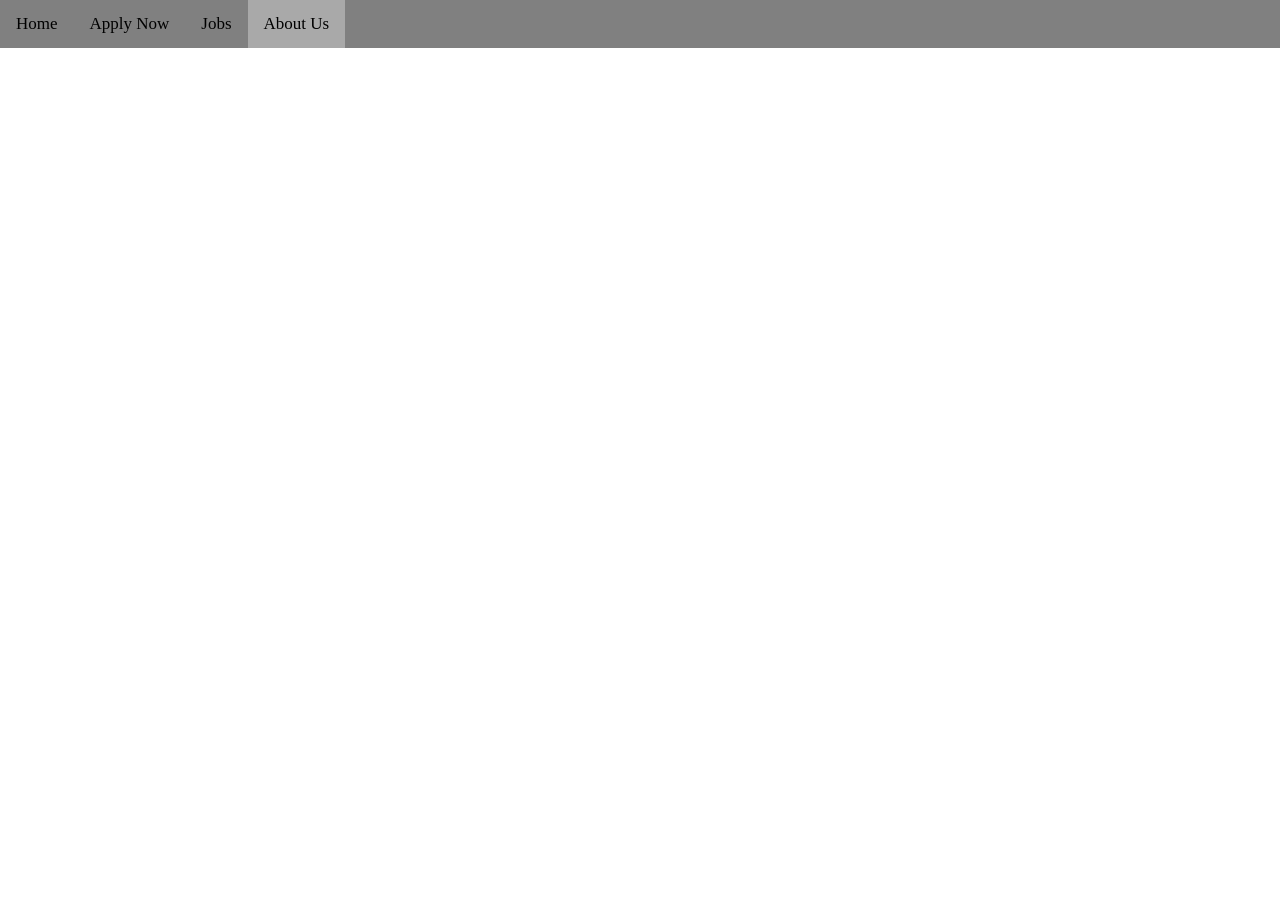
==== about.html @ 86ea4095 "Basic menu bar for about.html and the css to go with it implemented. Probably best to copy the bar i" ====
<!DOCTYPE html>
<html lang="en">
<head>
    <meta charset="utf-8">
    <meta name="description" content="About page">
    <meta name="keywords" content="HTML, CSS, About">
    <meta name="author" content="Max Ryan">
    <link rel="stylesheet" type="text/css" href="style.css">
    <title>About</title>
</head>
<body>
<!--Top navigation bar-->
<div class="topnav">
    <a href="index.html">Home</a>
    <a href="apply.html">Apply Now</a>
    <a href="jobs.html">Jobs</a>
    <a class="active" href="about.html">About Us</a>
</div>
</body>
</html>
---- style.css ----
/* remove all padding and margins */
*{
    margin:	0;
    padding: 0;
    box-sizing: border-box;
}

/* navigation menu bar color */
.topnav {
    background-color: grey;
    overflow: hidden;
}

/* style the links inside the bar */
.topnav a {
    float: left;
    color: black;
    text-align: center;
    padding: 14px 16px;
    text-decoration: none;
    font-size: 17px;
}

.topnav a:hover {
    background-color: white;
    color: black;
}

.topnav a.active {
    background-color: darkgrey;
    color: black;
}
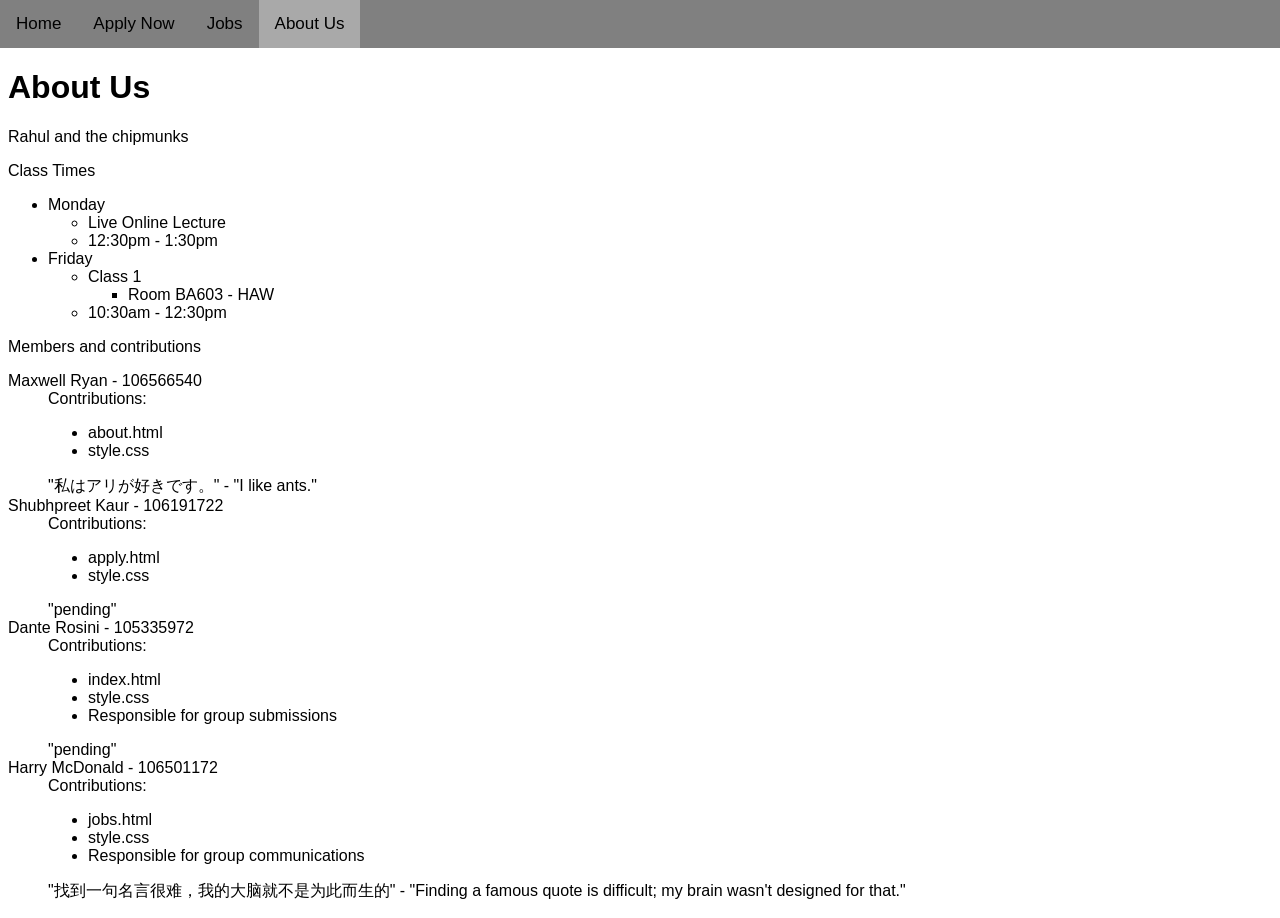
==== commit f785b485: "About page half completed. - Some quotes missing - Group photo still missing - Fun facts table still" ====
--- a/about.html
+++ b/about.html
@@ -9,12 +9,73 @@
     <title>About</title>
 </head>
 <body>
-<!--Top navigation bar-->
+
+<!-- Top navigation bar -->
 <div class="topnav">
     <a href="index.html">Home</a>
     <a href="apply.html">Apply Now</a>
     <a href="jobs.html">Jobs</a>
     <a class="active" href="about.html">About Us</a>
 </div>
+
+<!-- Main page content -->
+<div class="content">
+    <h1>About Us</h1>
+    <p>Rahul and the chipmunks</p>
+    <p>Class Times</p>
+    <ul>
+        <li>Monday
+            <ul>
+                <li>Live Online Lecture</li>
+                <li>12:30pm - 1:30pm</li>
+            </ul>
+        </li>
+        <li>Friday
+            <ul>
+                <li>Class 1
+                    <ul>
+                        <li>Room BA603 - HAW</li>
+                    </ul>
+                </li>
+                <li>10:30am - 12:30pm</li>
+            </ul>
+        </li>
+    </ul>
+    <p>Members and contributions</p>
+    <dl>
+        <dt>Maxwell Ryan - 106566540</dt>
+        <dd>Contributions:
+            <ul>
+                <li>about.html</li>
+                <li>style.css</li>
+            </ul>
+        </dd>
+        <dd>"私はアリが好きです。" - "I like ants."</dd>
+        <dt>Shubhpreet Kaur - 106191722</dt>
+        <dd>Contributions:
+            <ul>
+                <li>apply.html</li>
+                <li>style.css</li>
+            </ul>
+        <dd>"pending"</dd>
+        <dt>Dante Rosini - 105335972</dt>
+        <dd>Contributions:
+            <ul>
+                <li>index.html</li>
+                <li>style.css</li>
+                <li>Responsible for group submissions</li>
+            </ul>
+        <dd>"pending"</dd>
+        <dt>Harry McDonald - 106501172</dt>
+        <dd>Contributions:
+            <ul>
+                <li>jobs.html</li>
+                <li>style.css</li>
+                <li>Responsible for group communications</li>
+            </ul>
+        <dd>"找到一句名言很难，我的大脑就不是为此而生的" - "Finding a famous quote is difficult; my brain wasn't designed for that."</dd>
+    </dl>
+</div>
+
 </body>
 </html>
--- a/style.css
+++ b/style.css
@@ -1,17 +1,16 @@
-/* remove all padding and margins */
-*{
-    margin:	0;
-    padding: 0;
-    box-sizing: border-box;
+/* page defaults */
+body {
+    margin: 0;
+    font-family: Arial, sans-serif;
 }
 
-/* navigation menu bar color */
+/* navigation menu bar */
 .topnav {
     background-color: grey;
     overflow: hidden;
 }
 
-/* style the links inside the bar */
+/* links inside the navigation bar */
 .topnav a {
     float: left;
     color: black;
@@ -21,12 +20,19 @@
     font-size: 17px;
 }
 
+/* hover effect */
 .topnav a:hover {
     background-color: white;
     color: black;
 }
 
+/* active page link */
 .topnav a.active {
     background-color: darkgrey;
     color: black;
+}
+
+/* main page content */
+.content {
+    margin: 8px;
 }
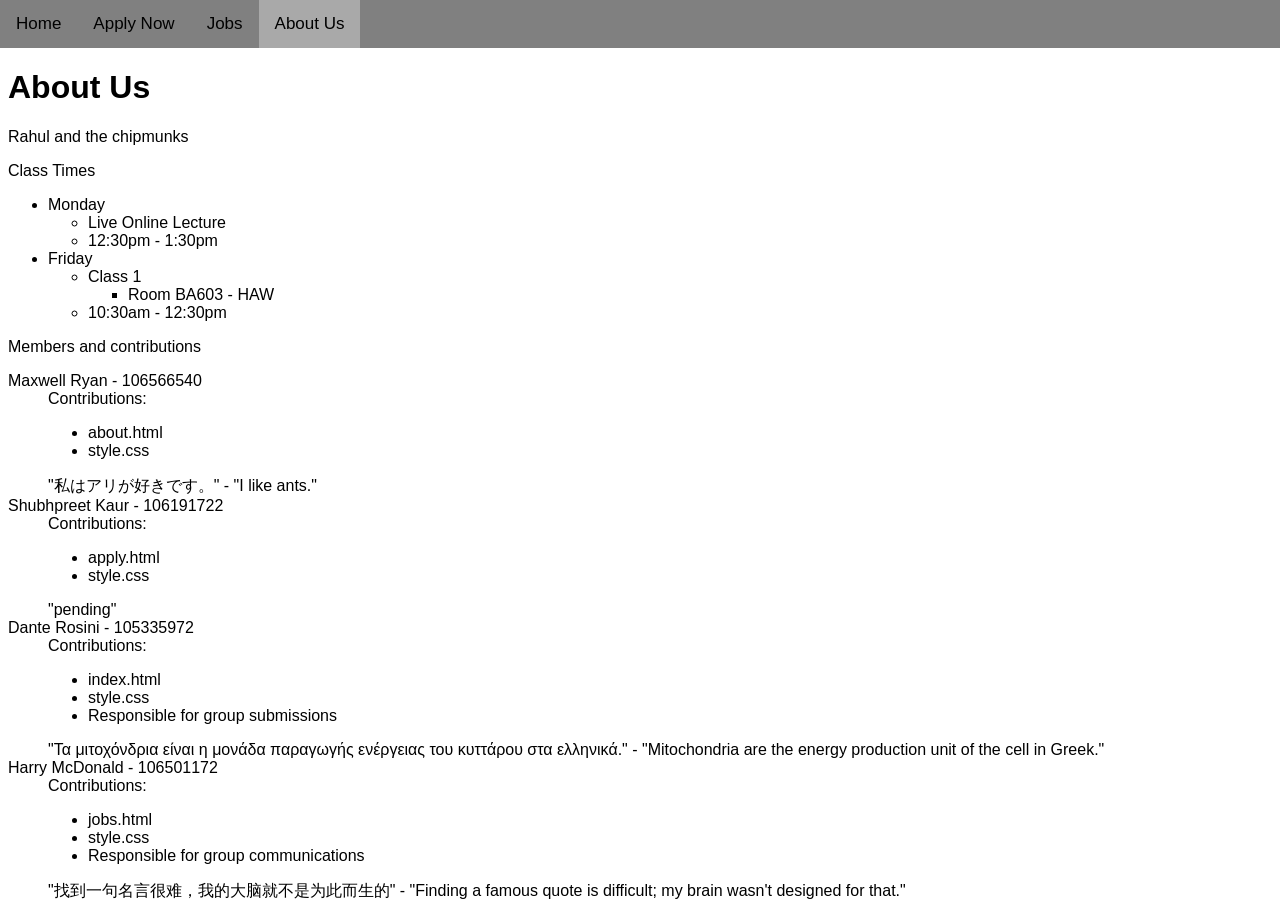
==== commit 88d9ad88: "Added Dante's quote to the about.html page" ====
--- a/about.html
+++ b/about.html
@@ -65,7 +65,7 @@
                 <li>style.css</li>
                 <li>Responsible for group submissions</li>
             </ul>
-        <dd>"pending"</dd>
+        <dd>"Τα μιτοχόνδρια είναι η μονάδα παραγωγής ενέργειας του κυττάρου στα ελληνικά." - "Mitochondria are the energy production unit of the cell in Greek."</dd>
         <dt>Harry McDonald - 106501172</dt>
         <dd>Contributions:
             <ul>
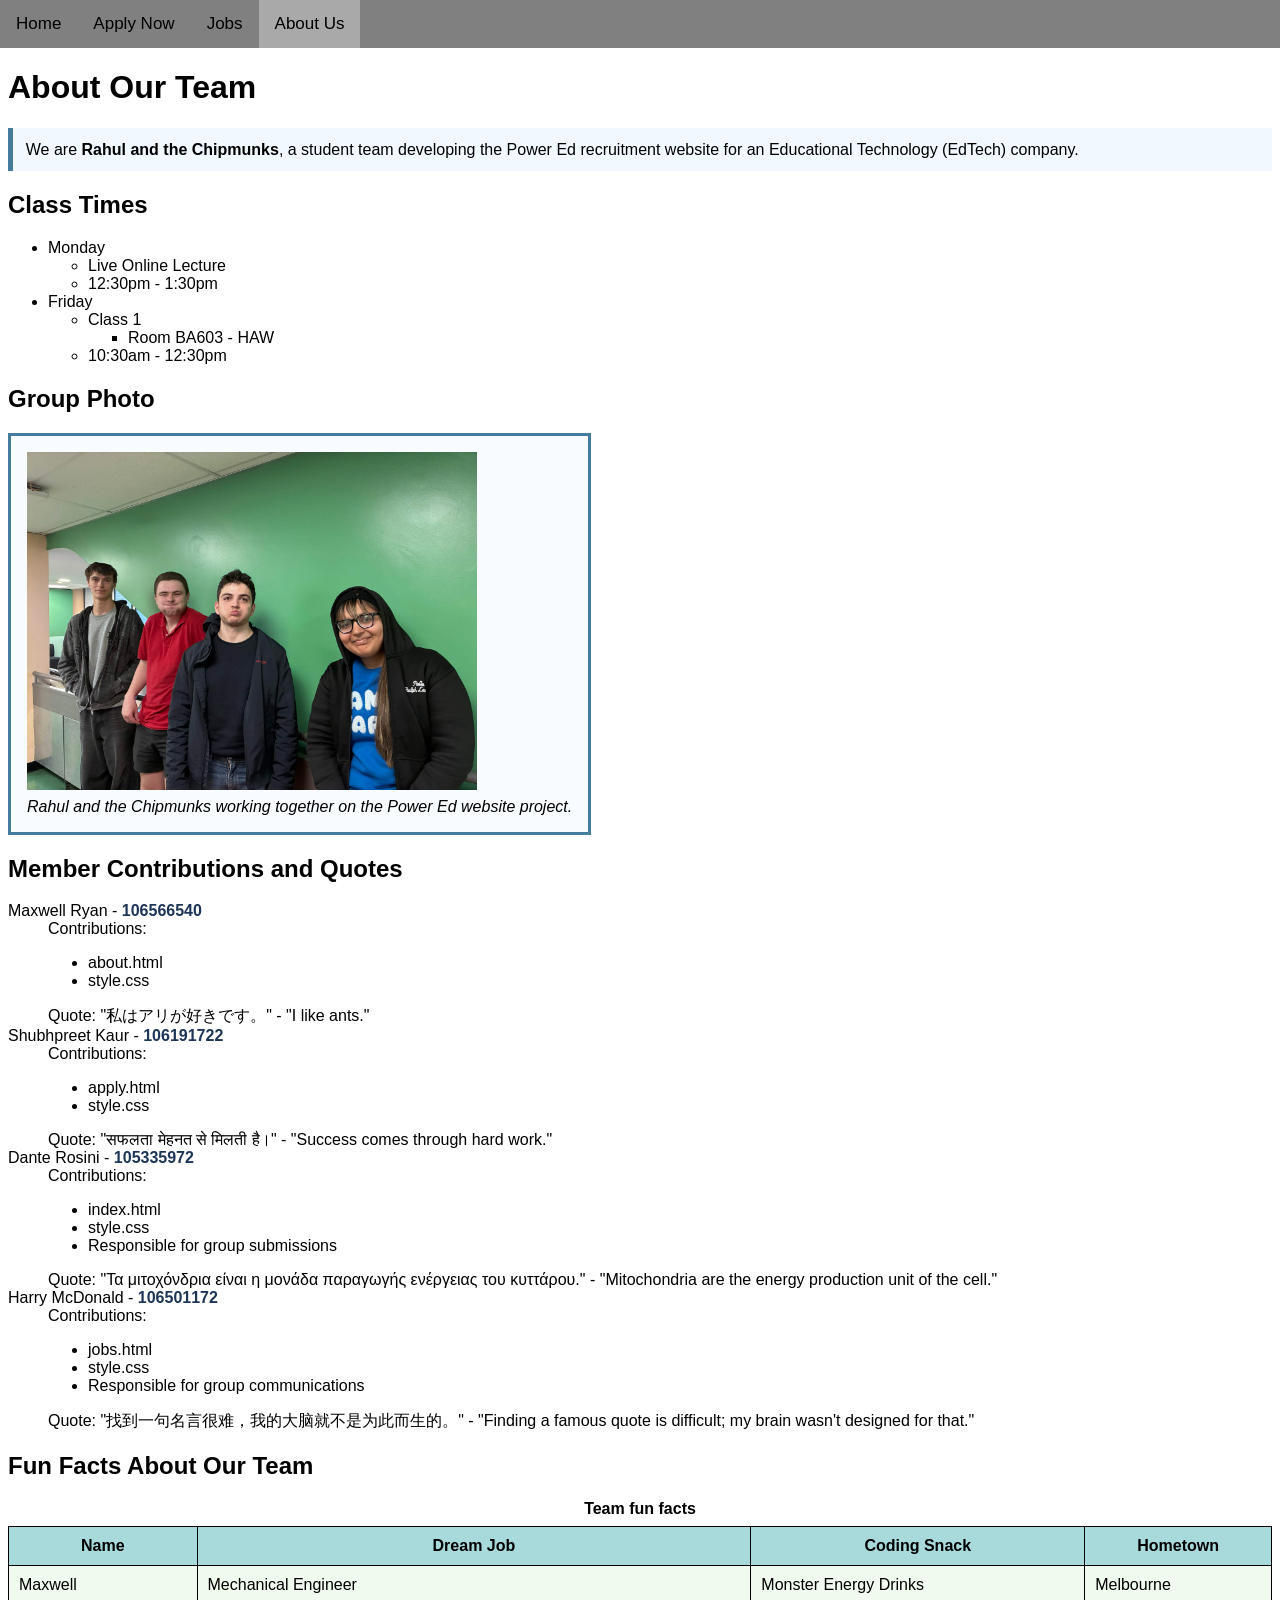
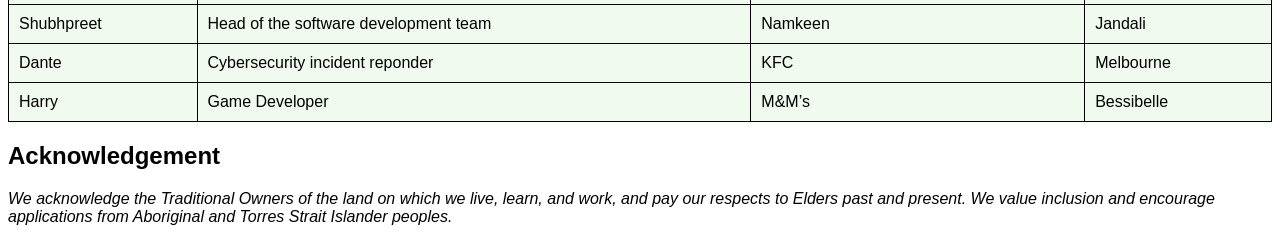
==== commit 8fd24271: "Finished last of about.html and added group photo plus css revision" ====
--- a/about.html
+++ b/about.html
@@ -2,11 +2,27 @@
 <html lang="en">
 <head>
     <meta charset="utf-8">
-    <meta name="description" content="About page">
-    <meta name="keywords" content="HTML, CSS, About">
+    <meta name="description" content="About the Power Ed project team">
+    <meta name="keywords" content="HTML, CSS, About, Team">
     <meta name="author" content="Max Ryan">
+    <meta name="viewport" content="width=device-width, initial-scale=1.0">
+    <title>About Us</title>
     <link rel="stylesheet" type="text/css" href="style.css">
-    <title>About</title>
+
+    <!-- Embedded CSS example required on page -->
+    <style>
+        .student-id {
+            color: #1d3557;
+            font-weight: bold;
+        }
+
+        .about-note {
+            background-color: #f1f8ff;
+            border-left: 5px solid #457b9d;
+            padding: 0.8em;
+            margin: 1em 0;
+        }
+    </style>
 </head>
 <body>
 
@@ -18,64 +34,133 @@
     <a class="active" href="about.html">About Us</a>
 </div>
 
-<!-- Main page content -->
-<div class="content">
-    <h1>About Us</h1>
-    <p>Rahul and the chipmunks</p>
-    <p>Class Times</p>
-    <ul>
-        <li>Monday
-            <ul>
-                <li>Live Online Lecture</li>
-                <li>12:30pm - 1:30pm</li>
-            </ul>
-        </li>
-        <li>Friday
-            <ul>
-                <li>Class 1
-                    <ul>
-                        <li>Room BA603 - HAW</li>
-                    </ul>
-                </li>
-                <li>10:30am - 12:30pm</li>
-            </ul>
-        </li>
-    </ul>
-    <p>Members and contributions</p>
-    <dl>
-        <dt>Maxwell Ryan - 106566540</dt>
-        <dd>Contributions:
-            <ul>
-                <li>about.html</li>
-                <li>style.css</li>
-            </ul>
-        </dd>
-        <dd>"私はアリが好きです。" - "I like ants."</dd>
-        <dt>Shubhpreet Kaur - 106191722</dt>
-        <dd>Contributions:
-            <ul>
-                <li>apply.html</li>
-                <li>style.css</li>
-            </ul>
-        <dd>"pending"</dd>
-        <dt>Dante Rosini - 105335972</dt>
-        <dd>Contributions:
-            <ul>
-                <li>index.html</li>
-                <li>style.css</li>
-                <li>Responsible for group submissions</li>
-            </ul>
-        <dd>"Τα μιτοχόνδρια είναι η μονάδα παραγωγής ενέργειας του κυττάρου στα ελληνικά." - "Mitochondria are the energy production unit of the cell in Greek."</dd>
-        <dt>Harry McDonald - 106501172</dt>
-        <dd>Contributions:
-            <ul>
-                <li>jobs.html</li>
-                <li>style.css</li>
-                <li>Responsible for group communications</li>
-            </ul>
-        <dd>"找到一句名言很难，我的大脑就不是为此而生的" - "Finding a famous quote is difficult; my brain wasn't designed for that."</dd>
-    </dl>
-</div>
+<main class="content">
+    <h1>About Our Team</h1>
+
+    <p class="about-note">
+        We are <strong>Rahul and the Chipmunks</strong>, a student team developing the Power Ed recruitment website
+        for an Educational Technology (EdTech) company.
+    </p>
+
+    <section>
+        <h2>Class Times</h2>
+        <ul>
+            <li>Monday
+                <ul>
+                    <li>Live Online Lecture</li>
+                    <li>12:30pm - 1:30pm</li>
+                </ul>
+            </li>
+            <li>Friday
+                <ul>
+                    <li>Class 1
+                        <ul>
+                            <li>Room BA603 - HAW</li>
+                        </ul>
+                    </li>
+                    <li>10:30am - 12:30pm</li>
+                </ul>
+            </li>
+        </ul>
+    </section>
+
+    <section>
+        <h2>Group Photo</h2>
+        <figure class="group-photo">
+            <img src="Images/group.jpg" alt="Group photo of Rahul and the Chipmunks team members" width="450">
+            <figcaption>Rahul and the Chipmunks working together on the Power Ed website project.</figcaption>
+        </figure>
+    </section>
+
+    <section>
+        <h2>Member Contributions and Quotes</h2>
+        <dl>
+            <dt>Maxwell Ryan - <span class="student-id">106566540</span></dt>
+            <dd>Contributions:
+                <ul>
+                    <li>about.html</li>
+                    <li>style.css</li>
+                </ul>
+            </dd>
+            <dd>Quote: "私はアリが好きです。" - "I like ants."</dd>
+
+            <dt>Shubhpreet Kaur - <span class="student-id">106191722</span></dt>
+            <dd>Contributions:
+                <ul>
+                    <li>apply.html</li>
+                    <li>style.css</li>
+                </ul>
+            </dd>
+            <dd>Quote: "सफलता मेहनत से मिलती है।" - "Success comes through hard work."</dd>
+
+            <dt>Dante Rosini - <span class="student-id">105335972</span></dt>
+            <dd>Contributions:
+                <ul>
+                    <li>index.html</li>
+                    <li>style.css</li>
+                    <li>Responsible for group submissions</li>
+                </ul>
+            </dd>
+            <dd>Quote: "Τα μιτοχόνδρια είναι η μονάδα παραγωγής ενέργειας του κυττάρου." - "Mitochondria are the energy production unit of the cell."</dd>
+
+            <dt>Harry McDonald - <span class="student-id">106501172</span></dt>
+            <dd>Contributions:
+                <ul>
+                    <li>jobs.html</li>
+                    <li>style.css</li>
+                    <li>Responsible for group communications</li>
+                </ul>
+            </dd>
+            <dd>Quote: "找到一句名言很难，我的大脑就不是为此而生的。" - "Finding a famous quote is difficult; my brain wasn't designed for that."</dd>
+        </dl>
+    </section>
+
+    <section>
+        <h2>Fun Facts About Our Team</h2>
+        <table class="fun-facts">
+            <caption>Team fun facts</caption>
+            <tr>
+                <th>Name</th>
+                <th>Dream Job</th>
+                <th>Coding Snack</th>
+                <th>Hometown</th>
+            </tr>
+            <tr>
+                <td>Maxwell</td>
+                <td>Mechanical Engineer</td>
+                <td>Monster Energy Drinks</td>
+                <td>Melbourne</td>
+            </tr>
+            <tr>
+                <td>Shubhpreet</td>
+                <td>Head of the software development team </td>
+                <td>Namkeen</td>
+                <td>Jandali</td>
+            </tr>
+            <tr>
+                <td>Dante</td>
+                <td>Cybersecurity incident reponder</td>
+                <td>KFC</td>
+                <td>Melbourne</td>
+            </tr>
+            <tr>
+                <td>Harry</td>
+                <td>Game Developer</td>
+                <td>M&M’s</td>
+                <td>Bessibelle</td>
+            </tr>
+        </table>
+    </section>
+
+    <section>
+        <h2>Acknowledgement</h2>
+        <p style="font-style: italic;">
+            We acknowledge the Traditional Owners of the land on which we live, learn, and work, and pay our respects
+            to Elders past and present. We value inclusion and encourage applications from Aboriginal and Torres Strait
+            Islander peoples.
+        </p>
+    </section>
+</main>
 
 </body>
 </html>
--- a/style.css
+++ b/style.css
@@ -1,38 +1,158 @@
-/* page defaults */
-body {
-    margin: 0;
-    font-family: Arial, sans-serif;
+
+@media screen and (max-width: 4000px) {
+
+    body {
+        margin: 0;
+        font-family: Arial, sans-serif;
+    }
+
+
+    /* navigation menu bar */
+
+    .topnav {
+        background-color: grey;
+        overflow: hidden;
+    }
+
+
+    /* links inside the navigation bar */
+
+    .topnav a {
+        float: left;
+        color: black;
+        text-align: center;
+        padding: 14px 16px;
+        text-decoration: none;
+        font-size: 17px;
+    }
+
+
+    /* hover effect */
+
+    .topnav a:hover {
+        background-color: white;
+        color: black;
+    }
+
+
+    /* active page link */
+
+    .topnav a.active {
+        background-color: darkgrey;
+        color: black;
+    }
+
+
+    /* main page content */
+
+    .content {
+        margin: 8px;
+    }
+
+
+    /* table fomrating */
+
+    table,
+    th,
+    td {
+        border: 1px solid black;
+        border-collapse: collapse;
+        /* Prevents double lines */
+        padding: 10px;
+    }
+
+    th {
+        background-color: #f2f2f2;
+    }
+
+
+    /* Search Bar */
+
+    .search-container {
+        display: flex;
+        gap: 8px;
+        max-width: 400px;
+    }
+
+    input[type="text"] {
+        flex-grow: 1;
+        padding: 10px 15px;
+        border: 1px solid #ccc;
+        border-radius: 4px;
+        font-size: 16px;
+    }
+
+    button {
+        padding: 10px 20px;
+        background-color: #007bff;
+        color: white;
+        border: none;
+        border-radius: 4px;
+        cursor: pointer;
+        font-weight: bold;
+    }
+
+    button:hover {
+        background-color: #0056b3;
+    }
+
+    .logo {
+        height: auto;
+        width: 250px;
+        margin-left: 600px;
+    }
+
+    /* jobs.html aside */
+    aside {    border: 4px inset purple;
+        border-radius: 14px;
+        margin: 1em;
+        padding: 1em;
+        width: 25%;
+        float: right;
+        box-shadow: 10px 10px 5px #aaaaaa;
+    }
 }
 
-/* navigation menu bar */
-.topnav {
-    background-color: grey;
-    overflow: hidden;
+.group-photo {
+    border: 3px solid #457b9d;
+    padding: 1em;
+    width: fit-content;
+    background-color: #f8fbff;
+    margin: 1em 0;
 }
 
-/* links inside the navigation bar */
-.topnav a {
-    float: left;
-    color: black;
-    text-align: center;
-    padding: 14px 16px;
-    text-decoration: none;
-    font-size: 17px;
+.group-photo img {
+    display: block;
+    max-width: 100%;
+    height: auto;
 }
 
-/* hover effect */
-.topnav a:hover {
-    background-color: white;
-    color: black;
+.group-photo figcaption {
+    margin-top: 0.5em;
+    font-style: italic;
+    text-align: center;
 }
 
-/* active page link */
-.topnav a.active {
-    background-color: darkgrey;
-    color: black;
+.fun-facts {
+    width: 100%;
+    margin-top: 1em;
 }
 
-/* main page content */
-.content {
-    margin: 8px;
+.fun-facts caption {
+    caption-side: top;
+    font-weight: bold;
+    margin-bottom: 0.5em;
+}
+
+.fun-facts th {
+    background-color: #a8dadc;
+    color: #000000;
+}
+
+.fun-facts td {
+    background-color: #f1faee;
+}
+
+.fun-facts tr:hover td {
+    background-color: #ffe8a1;
 }
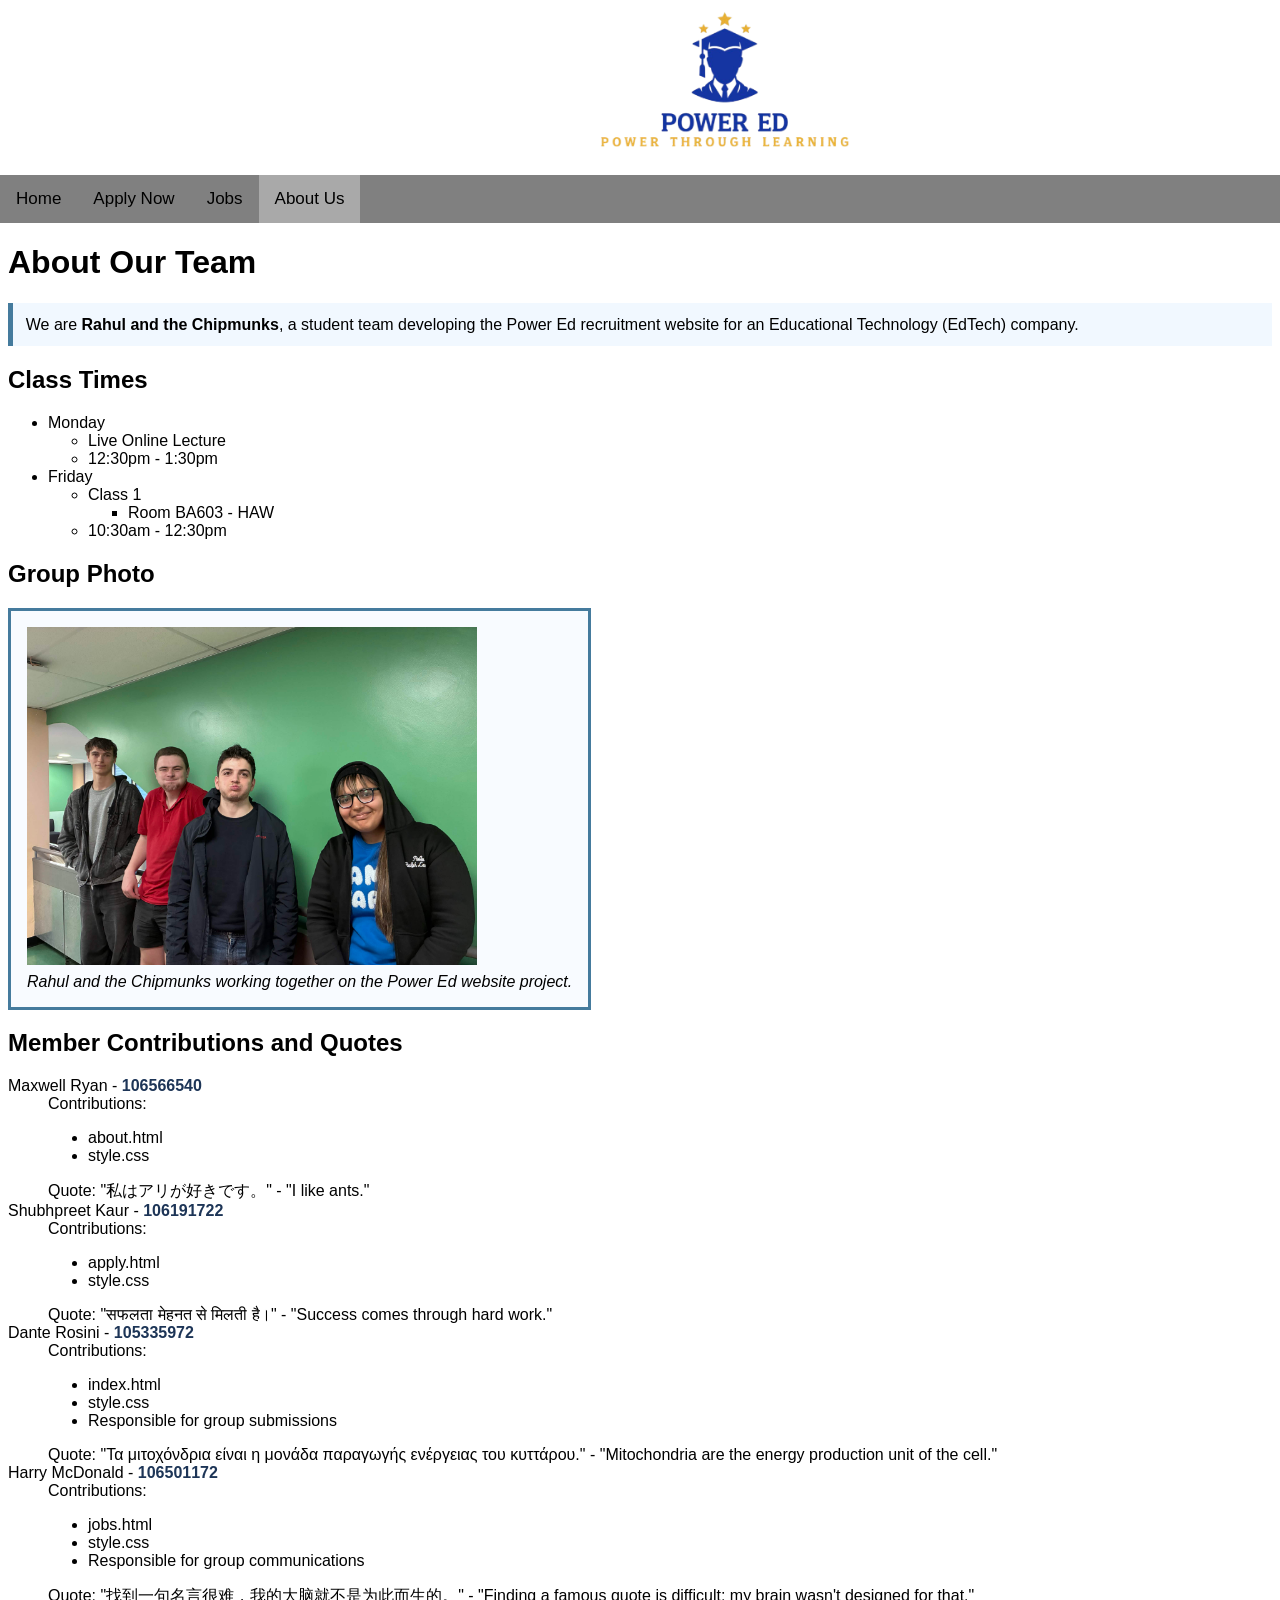
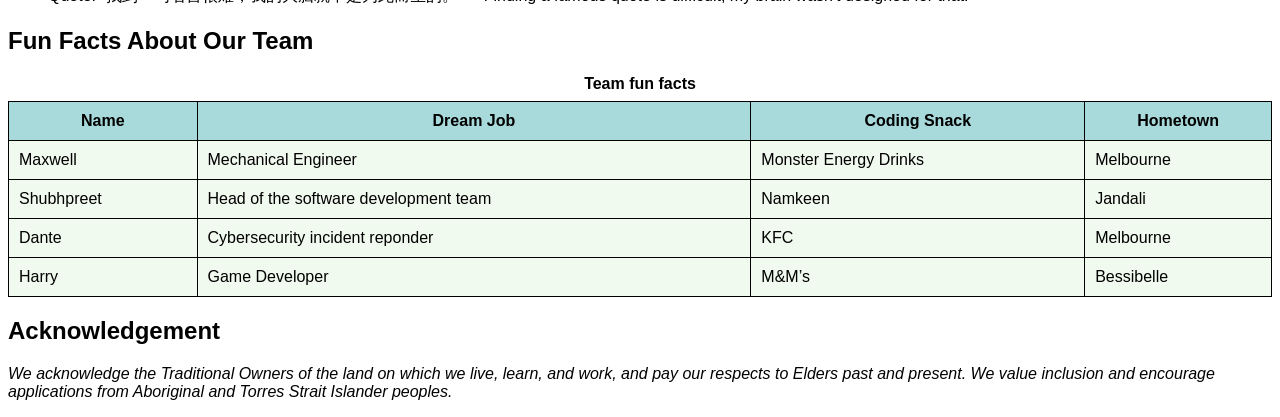
==== commit 8198f342: "Update Power Ed site" ====
--- a/about.html
+++ b/about.html
@@ -1,5 +1,6 @@
 <!DOCTYPE html>
 <html lang="en">
+
 <head>
     <meta charset="utf-8">
     <meta name="description" content="About the Power Ed project team">
@@ -15,7 +16,7 @@
             color: #1d3557;
             font-weight: bold;
         }
-
+        
         .about-note {
             background-color: #f1f8ff;
             border-left: 5px solid #457b9d;
@@ -24,143 +25,143 @@
         }
     </style>
 </head>
+
 <body>
+    <img src="Images/logo.png" alt="Description of the image" class=" logo">
 
-<!-- Top navigation bar -->
-<div class="topnav">
-    <a href="index.html">Home</a>
-    <a href="apply.html">Apply Now</a>
-    <a href="jobs.html">Jobs</a>
-    <a class="active" href="about.html">About Us</a>
-</div>
+    <!-- Top navigation bar -->
+    <div class="topnav">
+        <a href="index.html">Home</a>
+        <a href="apply.html">Apply Now</a>
+        <a href="jobs.html">Jobs</a>
+        <a class="active" href="about.html">About Us</a>
+    </div>
 
-<main class="content">
-    <h1>About Our Team</h1>
+    <main class="content">
+        <h1>About Our Team</h1>
 
-    <p class="about-note">
-        We are <strong>Rahul and the Chipmunks</strong>, a student team developing the Power Ed recruitment website
-        for an Educational Technology (EdTech) company.
-    </p>
+        <p class="about-note">
+            We are <strong>Rahul and the Chipmunks</strong>, a student team developing the Power Ed recruitment website for an Educational Technology (EdTech) company.
+        </p>
 
-    <section>
-        <h2>Class Times</h2>
-        <ul>
-            <li>Monday
-                <ul>
-                    <li>Live Online Lecture</li>
-                    <li>12:30pm - 1:30pm</li>
-                </ul>
-            </li>
-            <li>Friday
-                <ul>
-                    <li>Class 1
-                        <ul>
-                            <li>Room BA603 - HAW</li>
-                        </ul>
-                    </li>
-                    <li>10:30am - 12:30pm</li>
-                </ul>
-            </li>
-        </ul>
-    </section>
+        <section>
+            <h2>Class Times</h2>
+            <ul>
+                <li>Monday
+                    <ul>
+                        <li>Live Online Lecture</li>
+                        <li>12:30pm - 1:30pm</li>
+                    </ul>
+                </li>
+                <li>Friday
+                    <ul>
+                        <li>Class 1
+                            <ul>
+                                <li>Room BA603 - HAW</li>
+                            </ul>
+                        </li>
+                        <li>10:30am - 12:30pm</li>
+                    </ul>
+                </li>
+            </ul>
+        </section>
 
-    <section>
-        <h2>Group Photo</h2>
-        <figure class="group-photo">
-            <img src="Images/group.jpg" alt="Group photo of Rahul and the Chipmunks team members" width="450">
-            <figcaption>Rahul and the Chipmunks working together on the Power Ed website project.</figcaption>
-        </figure>
-    </section>
+        <section>
+            <h2>Group Photo</h2>
+            <figure class="group-photo">
+                <img src="Images/group.jpg" alt="Group photo of Rahul and the Chipmunks team members" width="450">
+                <figcaption>Rahul and the Chipmunks working together on the Power Ed website project.</figcaption>
+            </figure>
+        </section>
 
-    <section>
-        <h2>Member Contributions and Quotes</h2>
-        <dl>
-            <dt>Maxwell Ryan - <span class="student-id">106566540</span></dt>
-            <dd>Contributions:
-                <ul>
-                    <li>about.html</li>
-                    <li>style.css</li>
-                </ul>
-            </dd>
-            <dd>Quote: "私はアリが好きです。" - "I like ants."</dd>
+        <section>
+            <h2>Member Contributions and Quotes</h2>
+            <dl>
+                <dt>Maxwell Ryan - <span class="student-id">106566540</span></dt>
+                <dd>Contributions:
+                    <ul>
+                        <li>about.html</li>
+                        <li>style.css</li>
+                    </ul>
+                </dd>
+                <dd>Quote: "私はアリが好きです。" - "I like ants."</dd>
 
-            <dt>Shubhpreet Kaur - <span class="student-id">106191722</span></dt>
-            <dd>Contributions:
-                <ul>
-                    <li>apply.html</li>
-                    <li>style.css</li>
-                </ul>
-            </dd>
-            <dd>Quote: "सफलता मेहनत से मिलती है।" - "Success comes through hard work."</dd>
+                <dt>Shubhpreet Kaur - <span class="student-id">106191722</span></dt>
+                <dd>Contributions:
+                    <ul>
+                        <li>apply.html</li>
+                        <li>style.css</li>
+                    </ul>
+                </dd>
+                <dd>Quote: "सफलता मेहनत से मिलती है।" - "Success comes through hard work."</dd>
 
-            <dt>Dante Rosini - <span class="student-id">105335972</span></dt>
-            <dd>Contributions:
-                <ul>
-                    <li>index.html</li>
-                    <li>style.css</li>
-                    <li>Responsible for group submissions</li>
-                </ul>
-            </dd>
-            <dd>Quote: "Τα μιτοχόνδρια είναι η μονάδα παραγωγής ενέργειας του κυττάρου." - "Mitochondria are the energy production unit of the cell."</dd>
+                <dt>Dante Rosini - <span class="student-id">105335972</span></dt>
+                <dd>Contributions:
+                    <ul>
+                        <li>index.html</li>
+                        <li>style.css</li>
+                        <li>Responsible for group submissions</li>
+                    </ul>
+                </dd>
+                <dd>Quote: "Τα μιτοχόνδρια είναι η μονάδα παραγωγής ενέργειας του κυττάρου." - "Mitochondria are the energy production unit of the cell."</dd>
 
-            <dt>Harry McDonald - <span class="student-id">106501172</span></dt>
-            <dd>Contributions:
-                <ul>
-                    <li>jobs.html</li>
-                    <li>style.css</li>
-                    <li>Responsible for group communications</li>
-                </ul>
-            </dd>
-            <dd>Quote: "找到一句名言很难，我的大脑就不是为此而生的。" - "Finding a famous quote is difficult; my brain wasn't designed for that."</dd>
-        </dl>
-    </section>
+                <dt>Harry McDonald - <span class="student-id">106501172</span></dt>
+                <dd>Contributions:
+                    <ul>
+                        <li>jobs.html</li>
+                        <li>style.css</li>
+                        <li>Responsible for group communications</li>
+                    </ul>
+                </dd>
+                <dd>Quote: "找到一句名言很难，我的大脑就不是为此而生的。" - "Finding a famous quote is difficult; my brain wasn't designed for that."</dd>
+            </dl>
+        </section>
 
-    <section>
-        <h2>Fun Facts About Our Team</h2>
-        <table class="fun-facts">
-            <caption>Team fun facts</caption>
-            <tr>
-                <th>Name</th>
-                <th>Dream Job</th>
-                <th>Coding Snack</th>
-                <th>Hometown</th>
-            </tr>
-            <tr>
-                <td>Maxwell</td>
-                <td>Mechanical Engineer</td>
-                <td>Monster Energy Drinks</td>
-                <td>Melbourne</td>
-            </tr>
-            <tr>
-                <td>Shubhpreet</td>
-                <td>Head of the software development team </td>
-                <td>Namkeen</td>
-                <td>Jandali</td>
-            </tr>
-            <tr>
-                <td>Dante</td>
-                <td>Cybersecurity incident reponder</td>
-                <td>KFC</td>
-                <td>Melbourne</td>
-            </tr>
-            <tr>
-                <td>Harry</td>
-                <td>Game Developer</td>
-                <td>M&M’s</td>
-                <td>Bessibelle</td>
-            </tr>
-        </table>
-    </section>
+        <section>
+            <h2>Fun Facts About Our Team</h2>
+            <table class="fun-facts">
+                <caption>Team fun facts</caption>
+                <tr>
+                    <th>Name</th>
+                    <th>Dream Job</th>
+                    <th>Coding Snack</th>
+                    <th>Hometown</th>
+                </tr>
+                <tr>
+                    <td>Maxwell</td>
+                    <td>Mechanical Engineer</td>
+                    <td>Monster Energy Drinks</td>
+                    <td>Melbourne</td>
+                </tr>
+                <tr>
+                    <td>Shubhpreet</td>
+                    <td>Head of the software development team </td>
+                    <td>Namkeen</td>
+                    <td>Jandali</td>
+                </tr>
+                <tr>
+                    <td>Dante</td>
+                    <td>Cybersecurity incident reponder</td>
+                    <td>KFC</td>
+                    <td>Melbourne</td>
+                </tr>
+                <tr>
+                    <td>Harry</td>
+                    <td>Game Developer</td>
+                    <td>M&M’s</td>
+                    <td>Bessibelle</td>
+                </tr>
+            </table>
+        </section>
 
-    <section>
-        <h2>Acknowledgement</h2>
-        <p style="font-style: italic;">
-            We acknowledge the Traditional Owners of the land on which we live, learn, and work, and pay our respects
-            to Elders past and present. We value inclusion and encourage applications from Aboriginal and Torres Strait
-            Islander peoples.
-        </p>
-    </section>
-</main>
+        <section>
+            <h2>Acknowledgement</h2>
+            <p style="font-style: italic;">
+                We acknowledge the Traditional Owners of the land on which we live, learn, and work, and pay our respects to Elders past and present. We value inclusion and encourage applications from Aboriginal and Torres Strait Islander peoples.
+            </p>
+        </section>
+    </main>
 
 </body>
+
 </html>
